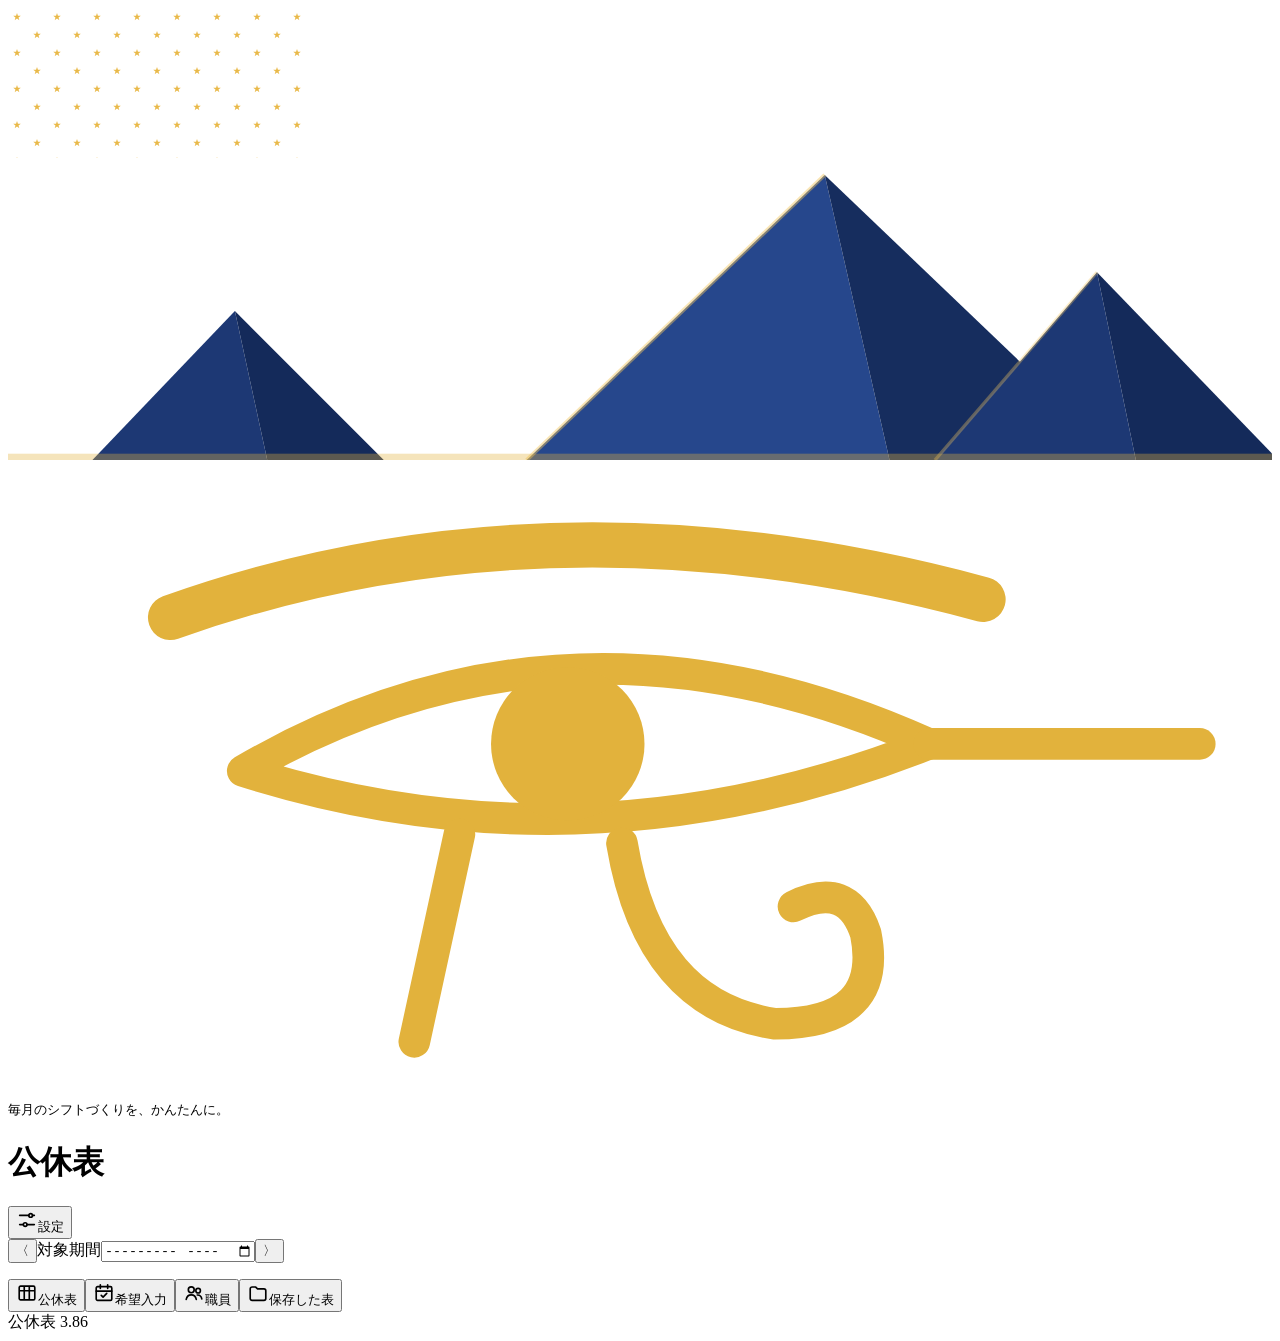
==== public/index.html @ 04ece7a7 "3.86 残業の表現と連休確認の順序を整え記号ルール説明を撤去" ====
<!doctype html>
<html lang="ja"><head><meta charset="utf-8"><meta name="viewport" content="width=device-width,initial-scale=1,viewport-fit=cover"><meta name="theme-color" content="#0f1d3d"><meta name="description" content="希望休と勤務条件を守って作る、見やすい公休表。"><title>公休表</title><link rel="preconnect" href="https://fonts.googleapis.com"><link rel="preconnect" href="https://fonts.gstatic.com" crossorigin><link rel="stylesheet" href="https://fonts.googleapis.com/css2?family=Zen+Antique&amp;family=Zen+Kaku+Gothic+New:wght@400;500;700&amp;display=swap"><link rel="stylesheet" href="/mobile.css?v=99"><script src="/overtime-preference.js?v=99" defer></script><script src="/consecutive-rest.js?v=99" defer></script><script src="/overtime-cycles.js?v=99" defer></script><script src="/auto-holiday-policy.js?v=99" defer></script><script src="/roster-storage.js?v=99" defer></script><script src="/creation-workflow.js?v=99" defer></script><script src="/auto-creation-workflow.js?v=99" defer></script><script src="/background-job.js?v=99" defer></script><script src="/auto-roster-ui.js?v=99" defer></script><script src="/mobile.js?v=99" defer></script></head>
<body><header class="top">
<svg class="eg-sky" aria-hidden="true" focusable="false"><defs><pattern id="eg-stars" width="40" height="36" patternUnits="userSpaceOnUse"><polygon fill="#e9b949" points="0,-4 0.94,-1.3 3.8,-1.24 1.52,0.5 2.35,3.24 0,1.6 -2.35,3.24 -1.52,0.5 -3.8,-1.24 -0.94,-1.3" transform="translate(9 9)"/><polygon fill="#e9b949" points="0,-4 0.94,-1.3 3.8,-1.24 1.52,0.5 2.35,3.24 0,1.6 -2.35,3.24 -1.52,0.5 -3.8,-1.24 -0.94,-1.3" transform="translate(29 27)"/></pattern></defs><rect width="100%" height="100%" fill="url(#eg-stars)"/></svg>
<span class="eg-moon" aria-hidden="true"></span>
<svg class="eg-pyramids" viewBox="0 0 390 92" aria-hidden="true" focusable="false"><polygon points="70,46 26,92 80,92" fill="#1d3874"/><polygon points="70,46 80,92 116,92" fill="#142a5a"/><polygon points="252,4 160,92 272,92" fill="#26478c"/><polygon points="252,4 272,92 344,92" fill="#162d5e"/><line x1="252" y1="4" x2="160" y2="92" stroke="rgba(242,197,92,0.45)" stroke-width="1.2"/><polygon points="336,34 286,92 348,92" fill="#1d3874"/><polygon points="336,34 348,92 392,92" fill="#142a5a"/><line x1="336" y1="34" x2="286" y2="92" stroke="rgba(242,197,92,0.35)" stroke-width="1"/><rect x="0" y="90" width="390" height="2" fill="rgba(226,178,60,0.35)"/></svg>
<div class="eg-title"><svg class="eg-eye" viewBox="0 0 140 70" aria-hidden="true" focusable="false" fill="none" stroke="#e2b23c" stroke-linecap="round" stroke-linejoin="round"><path d="M18 17 Q60 2 108 15" stroke-width="5"/><path d="M26 34 Q62 13 102 31 Q64 46 26 34 Z" stroke-width="3.5"/><circle cx="62" cy="31" r="8.5" fill="#e2b23c" stroke="none"/><path d="M102 31 L132 31" stroke-width="3.5"/><path d="M50 41 L45 64" stroke-width="3.5"/><path d="M68 42 Q71 60 85 62 Q97 62 95 52 Q93 46 87 49" stroke-width="3.5"/></svg><small>毎月のシフトづくりを、かんたんに。</small><h1>公休表</h1></div>
<button id="settings" class="plain" aria-label="設定"><svg viewBox="0 0 24 24" width="22" height="22" fill="none" stroke="currentColor" stroke-width="1.8" stroke-linecap="round" aria-hidden="true" focusable="false"><path d="M4 7h10M18 7h2M4 17h4M12 17h8"/><circle cx="16" cy="7" r="2"/><circle cx="10" cy="17" r="2"/></svg><span class="eg-settings-label">設定</span></button>
<div class="period"><button id="previous" aria-label="前の期間">〈</button><label><span>対象期間</span><input type="month" id="month" aria-label="対象の開始月"></label><button id="next" aria-label="次の期間">〉</button></div><p id="period-label" class="period-label"></p>
<div class="eg-nemes" aria-hidden="true"></div>
</header>
<main id="main"><div id="notice" role="status" aria-live="polite" hidden></div>
<section id="view" aria-live="polite"></section></main>
<div id="toast" role="status" aria-live="polite" hidden></div><nav class="bottom" aria-label="画面の切り替え"><button data-tab="schedule" aria-current="page"><span aria-hidden="true"><svg viewBox="0 0 24 24" width="22" height="22" fill="none" stroke="currentColor" stroke-width="1.8" focusable="false"><rect x="3.5" y="4.5" width="17" height="15" rx="1.5"/><path d="M3.5 9.5h17M9 4.5v15M14.5 4.5v15"/></svg></span>公休表</button><button data-tab="requests"><span aria-hidden="true"><svg viewBox="0 0 24 24" width="22" height="22" fill="none" stroke="currentColor" stroke-width="1.8" stroke-linecap="round" stroke-linejoin="round" focusable="false"><rect x="3.5" y="5" width="17" height="15" rx="1.5"/><path d="M3.5 10h17M8 3v4M16 3v4M9 14.5l2 2 4-4"/></svg></span>希望入力</button><button data-tab="staff"><span aria-hidden="true"><svg viewBox="0 0 24 24" width="22" height="22" fill="none" stroke="currentColor" stroke-width="1.8" stroke-linecap="round" focusable="false"><circle cx="9" cy="8.5" r="3.2"/><path d="M3.5 19c.6-3.2 2.8-5 5.5-5s4.9 1.8 5.5 5"/><circle cx="16.5" cy="9.5" r="2.5"/><path d="M15.5 14.2c2.4-.2 4.4 1.3 5 4.3"/></svg></span>職員</button><button data-tab="saved"><span aria-hidden="true"><svg viewBox="0 0 24 24" width="22" height="22" fill="none" stroke="currentColor" stroke-width="1.8" stroke-linejoin="round" focusable="false"><path d="M3.5 7.5a2 2 0 0 1 2-2h4l2 2h7a2 2 0 0 1 2 2v8.5a2 2 0 0 1-2 2h-13a2 2 0 0 1-2-2z"/></svg></span>保存した表</button></nav>
<dialog id="dialog"><div id="dialog-body"></div></dialog><input type="file" id="import" accept=".json" hidden>
<footer>公休表 3.86</footer></body></html>
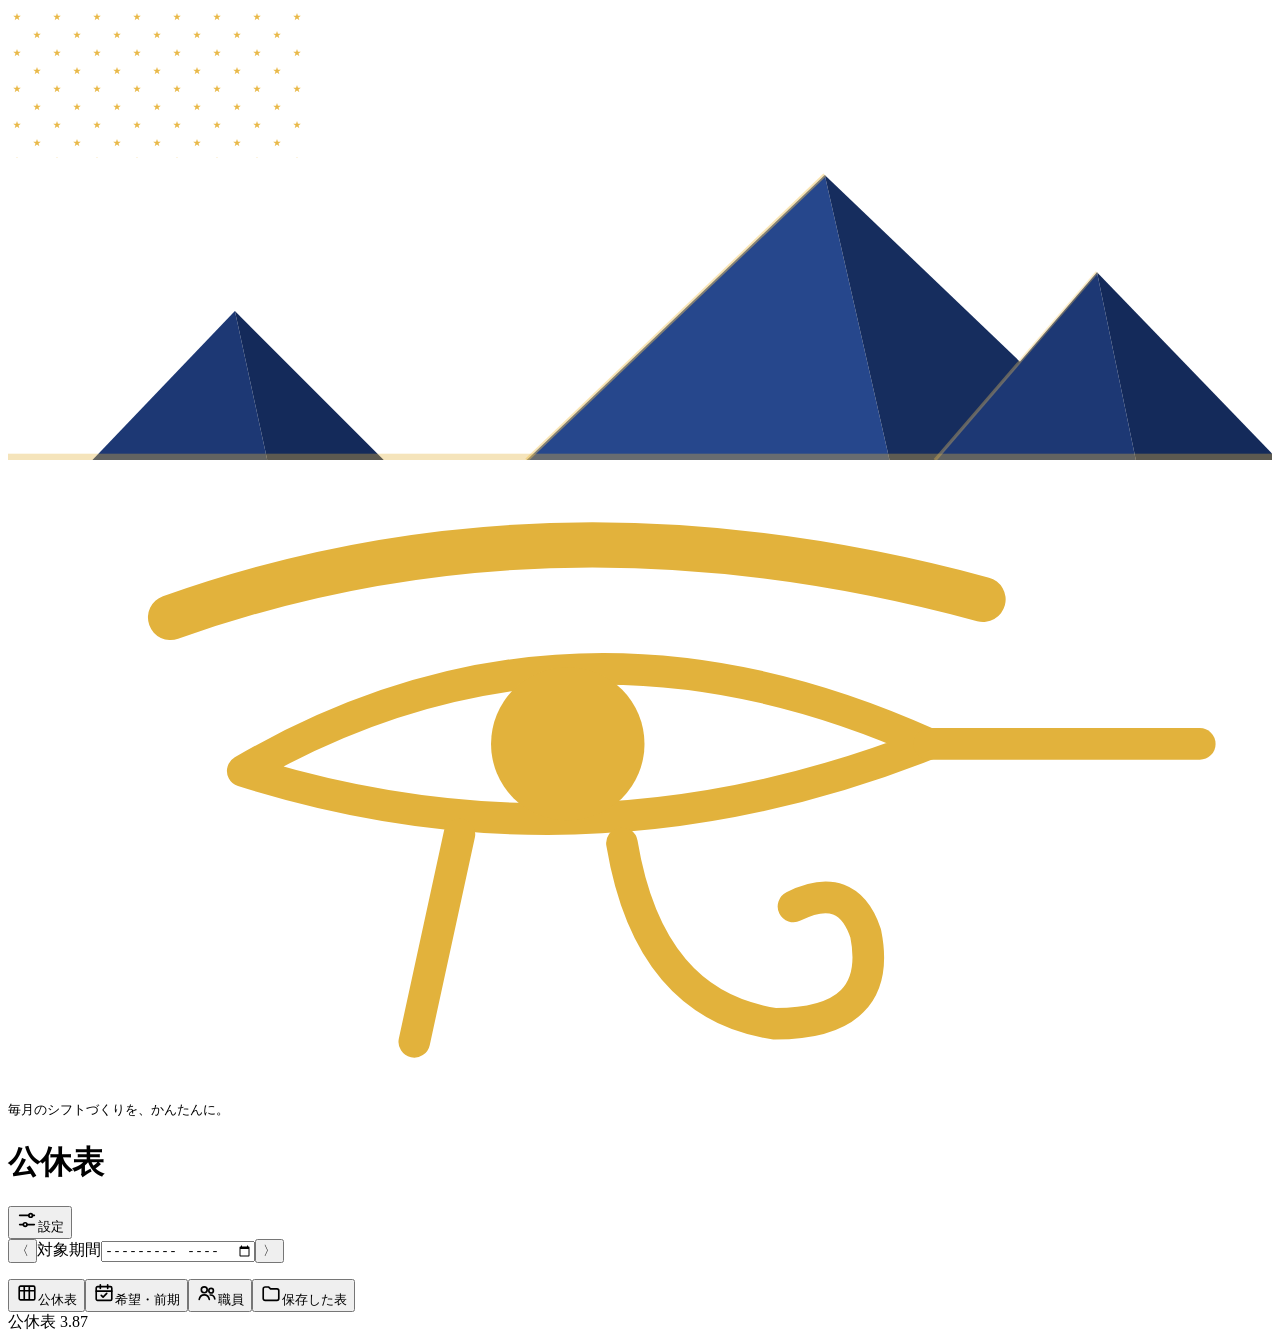
==== commit ecf3782e: "3.87 希望と前期入力を職員ごとの一行一覧へ統合" ====
--- a/public/index.html
+++ b/public/index.html
@@ -1,5 +1,5 @@
 <!doctype html>
-<html lang="ja"><head><meta charset="utf-8"><meta name="viewport" content="width=device-width,initial-scale=1,viewport-fit=cover"><meta name="theme-color" content="#0f1d3d"><meta name="description" content="希望休と勤務条件を守って作る、見やすい公休表。"><title>公休表</title><link rel="preconnect" href="https://fonts.googleapis.com"><link rel="preconnect" href="https://fonts.gstatic.com" crossorigin><link rel="stylesheet" href="https://fonts.googleapis.com/css2?family=Zen+Antique&amp;family=Zen+Kaku+Gothic+New:wght@400;500;700&amp;display=swap"><link rel="stylesheet" href="/mobile.css?v=99"><script src="/overtime-preference.js?v=99" defer></script><script src="/consecutive-rest.js?v=99" defer></script><script src="/overtime-cycles.js?v=99" defer></script><script src="/auto-holiday-policy.js?v=99" defer></script><script src="/roster-storage.js?v=99" defer></script><script src="/creation-workflow.js?v=99" defer></script><script src="/auto-creation-workflow.js?v=99" defer></script><script src="/background-job.js?v=99" defer></script><script src="/auto-roster-ui.js?v=99" defer></script><script src="/mobile.js?v=99" defer></script></head>
+<html lang="ja"><head><meta charset="utf-8"><meta name="viewport" content="width=device-width,initial-scale=1,viewport-fit=cover"><meta name="theme-color" content="#0f1d3d"><meta name="description" content="希望休と勤務条件を守って作る、見やすい公休表。"><title>公休表</title><link rel="preconnect" href="https://fonts.googleapis.com"><link rel="preconnect" href="https://fonts.gstatic.com" crossorigin><link rel="stylesheet" href="https://fonts.googleapis.com/css2?family=Zen+Antique&amp;family=Zen+Kaku+Gothic+New:wght@400;500;700&amp;display=swap"><link rel="stylesheet" href="/mobile.css?v=100"><script src="/overtime-preference.js?v=100" defer></script><script src="/consecutive-rest.js?v=100" defer></script><script src="/overtime-cycles.js?v=100" defer></script><script src="/auto-holiday-policy.js?v=100" defer></script><script src="/roster-storage.js?v=100" defer></script><script src="/creation-workflow.js?v=100" defer></script><script src="/auto-creation-workflow.js?v=100" defer></script><script src="/background-job.js?v=100" defer></script><script src="/auto-roster-ui.js?v=100" defer></script><script src="/mobile.js?v=100" defer></script></head>
 <body><header class="top">
 <svg class="eg-sky" aria-hidden="true" focusable="false"><defs><pattern id="eg-stars" width="40" height="36" patternUnits="userSpaceOnUse"><polygon fill="#e9b949" points="0,-4 0.94,-1.3 3.8,-1.24 1.52,0.5 2.35,3.24 0,1.6 -2.35,3.24 -1.52,0.5 -3.8,-1.24 -0.94,-1.3" transform="translate(9 9)"/><polygon fill="#e9b949" points="0,-4 0.94,-1.3 3.8,-1.24 1.52,0.5 2.35,3.24 0,1.6 -2.35,3.24 -1.52,0.5 -3.8,-1.24 -0.94,-1.3" transform="translate(29 27)"/></pattern></defs><rect width="100%" height="100%" fill="url(#eg-stars)"/></svg>
 <span class="eg-moon" aria-hidden="true"></span>
@@ -11,6 +11,6 @@
 </header>
 <main id="main"><div id="notice" role="status" aria-live="polite" hidden></div>
 <section id="view" aria-live="polite"></section></main>
-<div id="toast" role="status" aria-live="polite" hidden></div><nav class="bottom" aria-label="画面の切り替え"><button data-tab="schedule" aria-current="page"><span aria-hidden="true"><svg viewBox="0 0 24 24" width="22" height="22" fill="none" stroke="currentColor" stroke-width="1.8" focusable="false"><rect x="3.5" y="4.5" width="17" height="15" rx="1.5"/><path d="M3.5 9.5h17M9 4.5v15M14.5 4.5v15"/></svg></span>公休表</button><button data-tab="requests"><span aria-hidden="true"><svg viewBox="0 0 24 24" width="22" height="22" fill="none" stroke="currentColor" stroke-width="1.8" stroke-linecap="round" stroke-linejoin="round" focusable="false"><rect x="3.5" y="5" width="17" height="15" rx="1.5"/><path d="M3.5 10h17M8 3v4M16 3v4M9 14.5l2 2 4-4"/></svg></span>希望入力</button><button data-tab="staff"><span aria-hidden="true"><svg viewBox="0 0 24 24" width="22" height="22" fill="none" stroke="currentColor" stroke-width="1.8" stroke-linecap="round" focusable="false"><circle cx="9" cy="8.5" r="3.2"/><path d="M3.5 19c.6-3.2 2.8-5 5.5-5s4.9 1.8 5.5 5"/><circle cx="16.5" cy="9.5" r="2.5"/><path d="M15.5 14.2c2.4-.2 4.4 1.3 5 4.3"/></svg></span>職員</button><button data-tab="saved"><span aria-hidden="true"><svg viewBox="0 0 24 24" width="22" height="22" fill="none" stroke="currentColor" stroke-width="1.8" stroke-linejoin="round" focusable="false"><path d="M3.5 7.5a2 2 0 0 1 2-2h4l2 2h7a2 2 0 0 1 2 2v8.5a2 2 0 0 1-2 2h-13a2 2 0 0 1-2-2z"/></svg></span>保存した表</button></nav>
+<div id="toast" role="status" aria-live="polite" hidden></div><nav class="bottom" aria-label="画面の切り替え"><button data-tab="schedule" aria-current="page"><span aria-hidden="true"><svg viewBox="0 0 24 24" width="22" height="22" fill="none" stroke="currentColor" stroke-width="1.8" focusable="false"><rect x="3.5" y="4.5" width="17" height="15" rx="1.5"/><path d="M3.5 9.5h17M9 4.5v15M14.5 4.5v15"/></svg></span>公休表</button><button data-tab="requests"><span aria-hidden="true"><svg viewBox="0 0 24 24" width="22" height="22" fill="none" stroke="currentColor" stroke-width="1.8" stroke-linecap="round" stroke-linejoin="round" focusable="false"><rect x="3.5" y="5" width="17" height="15" rx="1.5"/><path d="M3.5 10h17M8 3v4M16 3v4M9 14.5l2 2 4-4"/></svg></span>希望・前期</button><button data-tab="staff"><span aria-hidden="true"><svg viewBox="0 0 24 24" width="22" height="22" fill="none" stroke="currentColor" stroke-width="1.8" stroke-linecap="round" focusable="false"><circle cx="9" cy="8.5" r="3.2"/><path d="M3.5 19c.6-3.2 2.8-5 5.5-5s4.9 1.8 5.5 5"/><circle cx="16.5" cy="9.5" r="2.5"/><path d="M15.5 14.2c2.4-.2 4.4 1.3 5 4.3"/></svg></span>職員</button><button data-tab="saved"><span aria-hidden="true"><svg viewBox="0 0 24 24" width="22" height="22" fill="none" stroke="currentColor" stroke-width="1.8" stroke-linejoin="round" focusable="false"><path d="M3.5 7.5a2 2 0 0 1 2-2h4l2 2h7a2 2 0 0 1 2 2v8.5a2 2 0 0 1-2 2h-13a2 2 0 0 1-2-2z"/></svg></span>保存した表</button></nav>
 <dialog id="dialog"><div id="dialog-body"></div></dialog><input type="file" id="import" accept=".json" hidden>
-<footer>公休表 3.86</footer></body></html>
+<footer>公休表 3.87</footer></body></html>
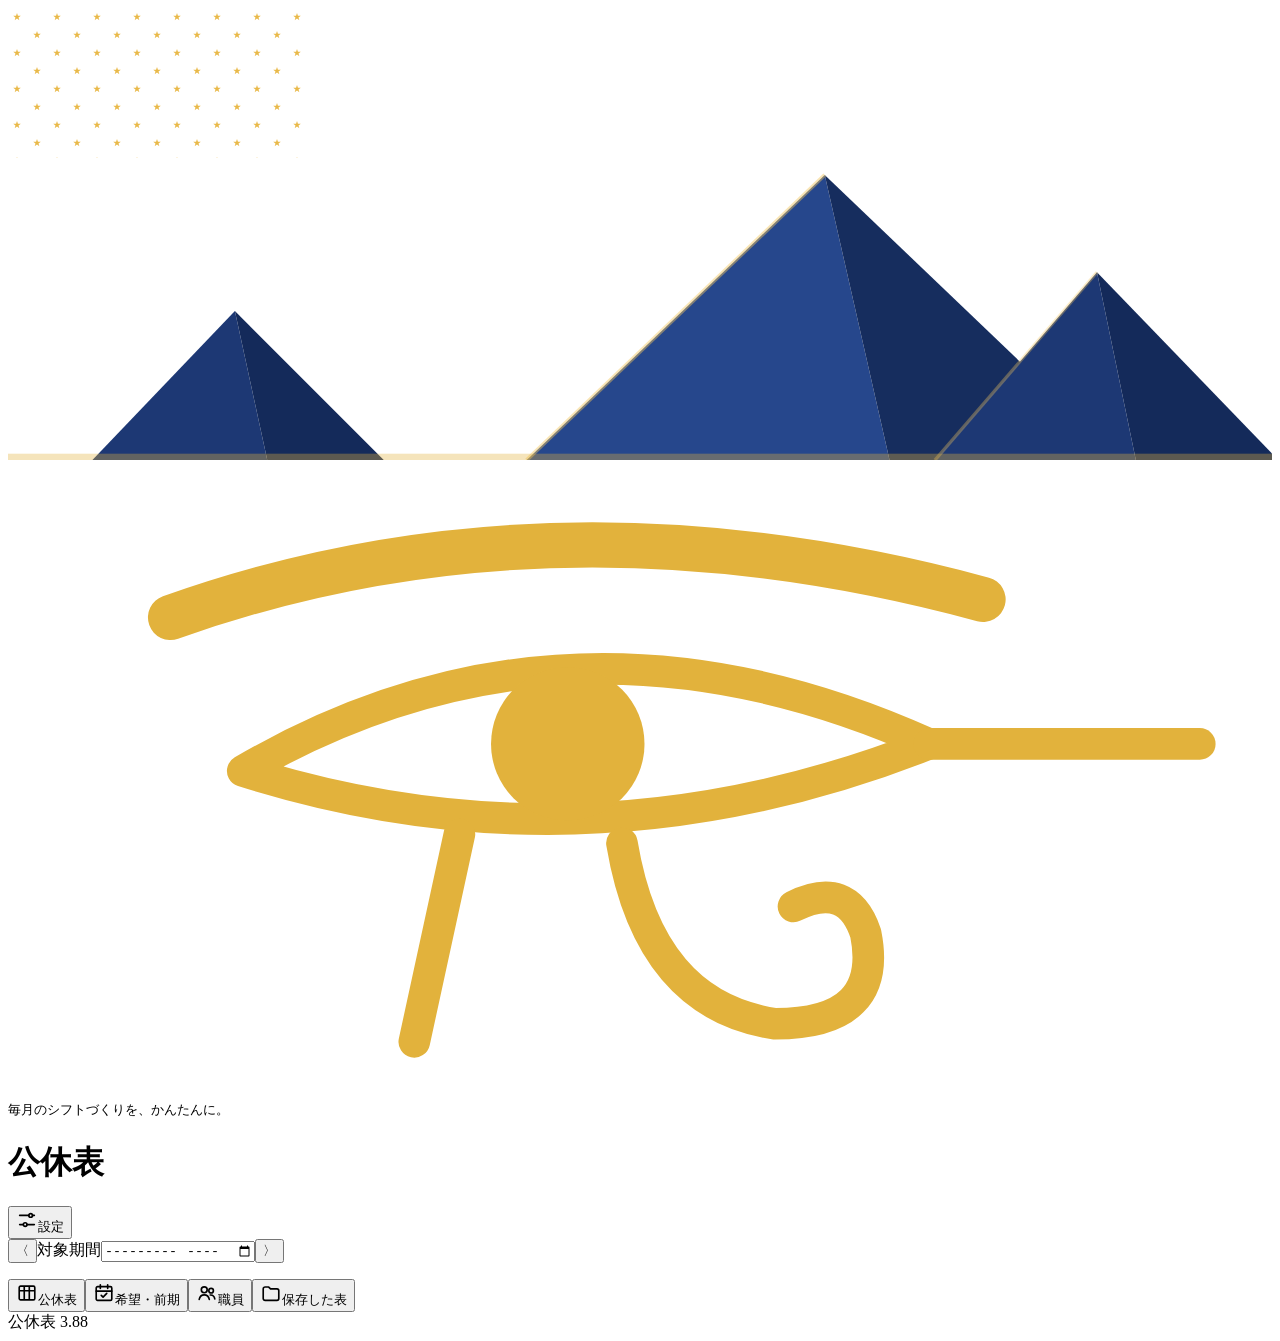
==== commit abe6dfc8: "3.88 入力の入口を整理し横画面ボタンを強調" ====
--- a/public/index.html
+++ b/public/index.html
@@ -1,5 +1,5 @@
 <!doctype html>
-<html lang="ja"><head><meta charset="utf-8"><meta name="viewport" content="width=device-width,initial-scale=1,viewport-fit=cover"><meta name="theme-color" content="#0f1d3d"><meta name="description" content="希望休と勤務条件を守って作る、見やすい公休表。"><title>公休表</title><link rel="preconnect" href="https://fonts.googleapis.com"><link rel="preconnect" href="https://fonts.gstatic.com" crossorigin><link rel="stylesheet" href="https://fonts.googleapis.com/css2?family=Zen+Antique&amp;family=Zen+Kaku+Gothic+New:wght@400;500;700&amp;display=swap"><link rel="stylesheet" href="/mobile.css?v=100"><script src="/overtime-preference.js?v=100" defer></script><script src="/consecutive-rest.js?v=100" defer></script><script src="/overtime-cycles.js?v=100" defer></script><script src="/auto-holiday-policy.js?v=100" defer></script><script src="/roster-storage.js?v=100" defer></script><script src="/creation-workflow.js?v=100" defer></script><script src="/auto-creation-workflow.js?v=100" defer></script><script src="/background-job.js?v=100" defer></script><script src="/auto-roster-ui.js?v=100" defer></script><script src="/mobile.js?v=100" defer></script></head>
+<html lang="ja"><head><meta charset="utf-8"><meta name="viewport" content="width=device-width,initial-scale=1,viewport-fit=cover"><meta name="theme-color" content="#0f1d3d"><meta name="description" content="希望休と勤務条件を守って作る、見やすい公休表。"><title>公休表</title><link rel="preconnect" href="https://fonts.googleapis.com"><link rel="preconnect" href="https://fonts.gstatic.com" crossorigin><link rel="stylesheet" href="https://fonts.googleapis.com/css2?family=Zen+Antique&amp;family=Zen+Kaku+Gothic+New:wght@400;500;700&amp;display=swap"><link rel="stylesheet" href="/mobile.css?v=101"><script src="/overtime-preference.js?v=101" defer></script><script src="/consecutive-rest.js?v=101" defer></script><script src="/overtime-cycles.js?v=101" defer></script><script src="/auto-holiday-policy.js?v=101" defer></script><script src="/roster-storage.js?v=101" defer></script><script src="/creation-workflow.js?v=101" defer></script><script src="/auto-creation-workflow.js?v=101" defer></script><script src="/background-job.js?v=101" defer></script><script src="/auto-roster-ui.js?v=101" defer></script><script src="/mobile.js?v=101" defer></script></head>
 <body><header class="top">
 <svg class="eg-sky" aria-hidden="true" focusable="false"><defs><pattern id="eg-stars" width="40" height="36" patternUnits="userSpaceOnUse"><polygon fill="#e9b949" points="0,-4 0.94,-1.3 3.8,-1.24 1.52,0.5 2.35,3.24 0,1.6 -2.35,3.24 -1.52,0.5 -3.8,-1.24 -0.94,-1.3" transform="translate(9 9)"/><polygon fill="#e9b949" points="0,-4 0.94,-1.3 3.8,-1.24 1.52,0.5 2.35,3.24 0,1.6 -2.35,3.24 -1.52,0.5 -3.8,-1.24 -0.94,-1.3" transform="translate(29 27)"/></pattern></defs><rect width="100%" height="100%" fill="url(#eg-stars)"/></svg>
 <span class="eg-moon" aria-hidden="true"></span>
@@ -13,4 +13,4 @@
 <section id="view" aria-live="polite"></section></main>
 <div id="toast" role="status" aria-live="polite" hidden></div><nav class="bottom" aria-label="画面の切り替え"><button data-tab="schedule" aria-current="page"><span aria-hidden="true"><svg viewBox="0 0 24 24" width="22" height="22" fill="none" stroke="currentColor" stroke-width="1.8" focusable="false"><rect x="3.5" y="4.5" width="17" height="15" rx="1.5"/><path d="M3.5 9.5h17M9 4.5v15M14.5 4.5v15"/></svg></span>公休表</button><button data-tab="requests"><span aria-hidden="true"><svg viewBox="0 0 24 24" width="22" height="22" fill="none" stroke="currentColor" stroke-width="1.8" stroke-linecap="round" stroke-linejoin="round" focusable="false"><rect x="3.5" y="5" width="17" height="15" rx="1.5"/><path d="M3.5 10h17M8 3v4M16 3v4M9 14.5l2 2 4-4"/></svg></span>希望・前期</button><button data-tab="staff"><span aria-hidden="true"><svg viewBox="0 0 24 24" width="22" height="22" fill="none" stroke="currentColor" stroke-width="1.8" stroke-linecap="round" focusable="false"><circle cx="9" cy="8.5" r="3.2"/><path d="M3.5 19c.6-3.2 2.8-5 5.5-5s4.9 1.8 5.5 5"/><circle cx="16.5" cy="9.5" r="2.5"/><path d="M15.5 14.2c2.4-.2 4.4 1.3 5 4.3"/></svg></span>職員</button><button data-tab="saved"><span aria-hidden="true"><svg viewBox="0 0 24 24" width="22" height="22" fill="none" stroke="currentColor" stroke-width="1.8" stroke-linejoin="round" focusable="false"><path d="M3.5 7.5a2 2 0 0 1 2-2h4l2 2h7a2 2 0 0 1 2 2v8.5a2 2 0 0 1-2 2h-13a2 2 0 0 1-2-2z"/></svg></span>保存した表</button></nav>
 <dialog id="dialog"><div id="dialog-body"></div></dialog><input type="file" id="import" accept=".json" hidden>
-<footer>公休表 3.87</footer></body></html>
+<footer>公休表 3.88</footer></body></html>
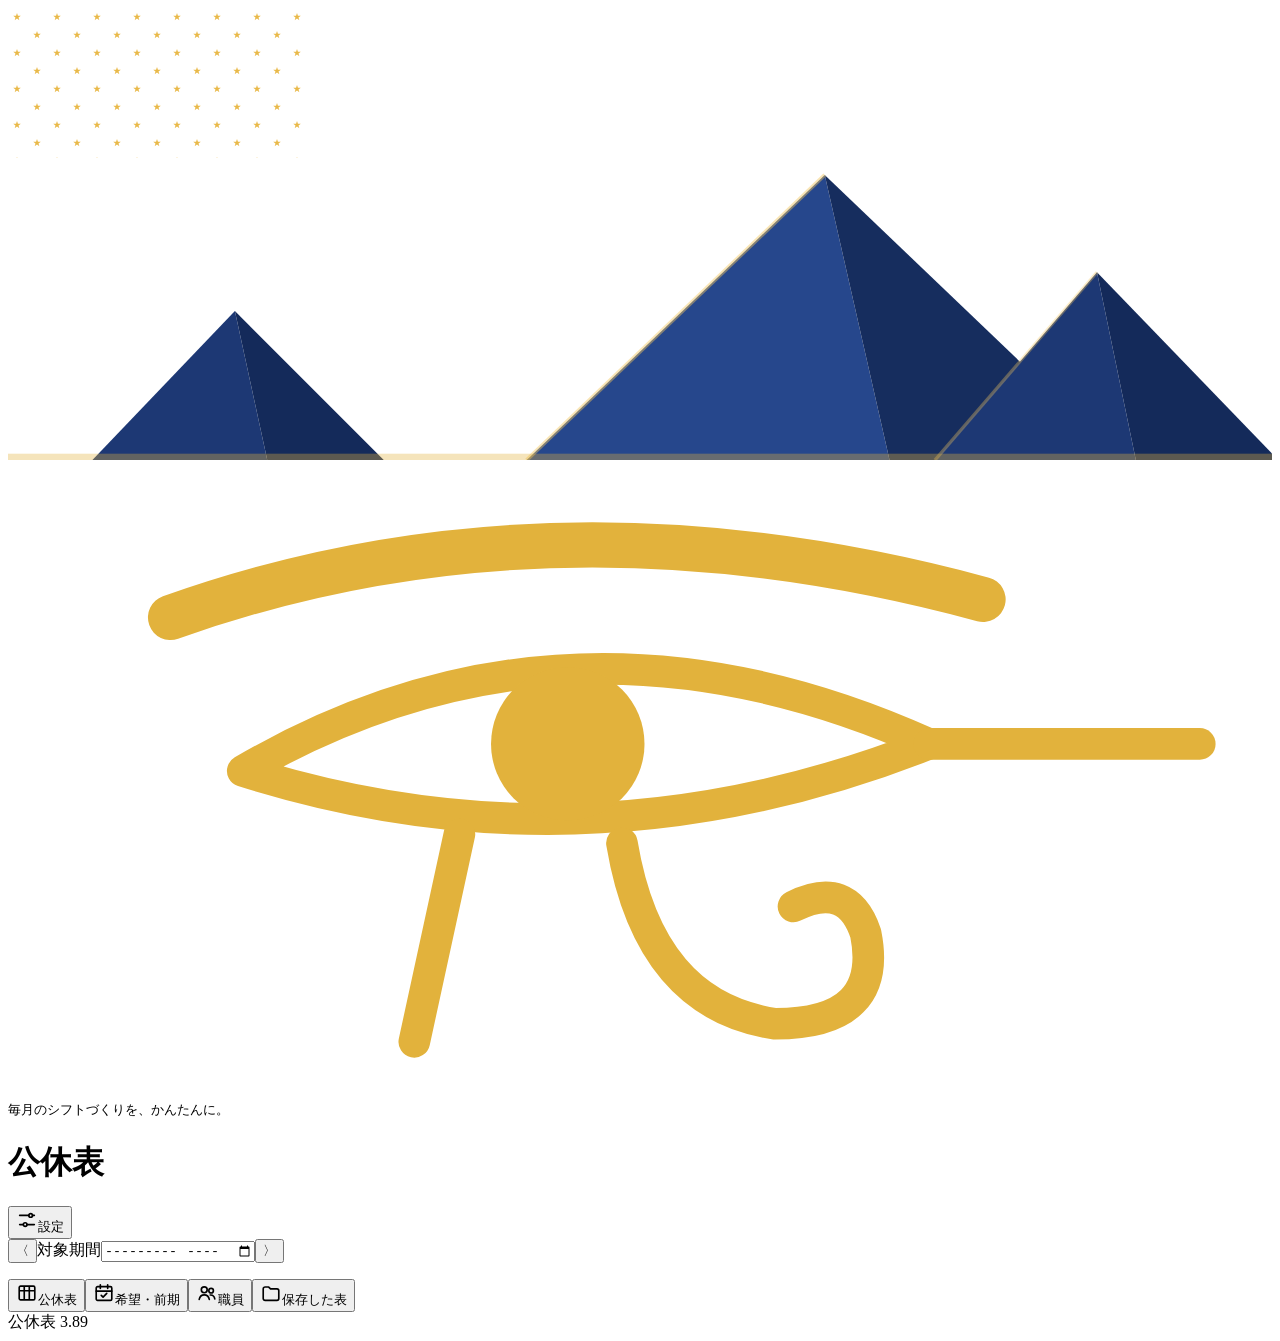
==== commit cb1d7a44: "3.89 必要人数の説明を整理し希望と前期の入力間隔を拡張" ====
--- a/public/index.html
+++ b/public/index.html
@@ -1,5 +1,5 @@
 <!doctype html>
-<html lang="ja"><head><meta charset="utf-8"><meta name="viewport" content="width=device-width,initial-scale=1,viewport-fit=cover"><meta name="theme-color" content="#0f1d3d"><meta name="description" content="希望休と勤務条件を守って作る、見やすい公休表。"><title>公休表</title><link rel="preconnect" href="https://fonts.googleapis.com"><link rel="preconnect" href="https://fonts.gstatic.com" crossorigin><link rel="stylesheet" href="https://fonts.googleapis.com/css2?family=Zen+Antique&amp;family=Zen+Kaku+Gothic+New:wght@400;500;700&amp;display=swap"><link rel="stylesheet" href="/mobile.css?v=101"><script src="/overtime-preference.js?v=101" defer></script><script src="/consecutive-rest.js?v=101" defer></script><script src="/overtime-cycles.js?v=101" defer></script><script src="/auto-holiday-policy.js?v=101" defer></script><script src="/roster-storage.js?v=101" defer></script><script src="/creation-workflow.js?v=101" defer></script><script src="/auto-creation-workflow.js?v=101" defer></script><script src="/background-job.js?v=101" defer></script><script src="/auto-roster-ui.js?v=101" defer></script><script src="/mobile.js?v=101" defer></script></head>
+<html lang="ja"><head><meta charset="utf-8"><meta name="viewport" content="width=device-width,initial-scale=1,viewport-fit=cover"><meta name="theme-color" content="#0f1d3d"><meta name="description" content="希望休と勤務条件を守って作る、見やすい公休表。"><title>公休表</title><link rel="preconnect" href="https://fonts.googleapis.com"><link rel="preconnect" href="https://fonts.gstatic.com" crossorigin><link rel="stylesheet" href="https://fonts.googleapis.com/css2?family=Zen+Antique&amp;family=Zen+Kaku+Gothic+New:wght@400;500;700&amp;display=swap"><link rel="stylesheet" href="/mobile.css?v=102"><script src="/overtime-preference.js?v=102" defer></script><script src="/consecutive-rest.js?v=102" defer></script><script src="/overtime-cycles.js?v=102" defer></script><script src="/auto-holiday-policy.js?v=102" defer></script><script src="/roster-storage.js?v=102" defer></script><script src="/creation-workflow.js?v=102" defer></script><script src="/auto-creation-workflow.js?v=102" defer></script><script src="/background-job.js?v=102" defer></script><script src="/auto-roster-ui.js?v=102" defer></script><script src="/mobile.js?v=102" defer></script></head>
 <body><header class="top">
 <svg class="eg-sky" aria-hidden="true" focusable="false"><defs><pattern id="eg-stars" width="40" height="36" patternUnits="userSpaceOnUse"><polygon fill="#e9b949" points="0,-4 0.94,-1.3 3.8,-1.24 1.52,0.5 2.35,3.24 0,1.6 -2.35,3.24 -1.52,0.5 -3.8,-1.24 -0.94,-1.3" transform="translate(9 9)"/><polygon fill="#e9b949" points="0,-4 0.94,-1.3 3.8,-1.24 1.52,0.5 2.35,3.24 0,1.6 -2.35,3.24 -1.52,0.5 -3.8,-1.24 -0.94,-1.3" transform="translate(29 27)"/></pattern></defs><rect width="100%" height="100%" fill="url(#eg-stars)"/></svg>
 <span class="eg-moon" aria-hidden="true"></span>
@@ -13,4 +13,4 @@
 <section id="view" aria-live="polite"></section></main>
 <div id="toast" role="status" aria-live="polite" hidden></div><nav class="bottom" aria-label="画面の切り替え"><button data-tab="schedule" aria-current="page"><span aria-hidden="true"><svg viewBox="0 0 24 24" width="22" height="22" fill="none" stroke="currentColor" stroke-width="1.8" focusable="false"><rect x="3.5" y="4.5" width="17" height="15" rx="1.5"/><path d="M3.5 9.5h17M9 4.5v15M14.5 4.5v15"/></svg></span>公休表</button><button data-tab="requests"><span aria-hidden="true"><svg viewBox="0 0 24 24" width="22" height="22" fill="none" stroke="currentColor" stroke-width="1.8" stroke-linecap="round" stroke-linejoin="round" focusable="false"><rect x="3.5" y="5" width="17" height="15" rx="1.5"/><path d="M3.5 10h17M8 3v4M16 3v4M9 14.5l2 2 4-4"/></svg></span>希望・前期</button><button data-tab="staff"><span aria-hidden="true"><svg viewBox="0 0 24 24" width="22" height="22" fill="none" stroke="currentColor" stroke-width="1.8" stroke-linecap="round" focusable="false"><circle cx="9" cy="8.5" r="3.2"/><path d="M3.5 19c.6-3.2 2.8-5 5.5-5s4.9 1.8 5.5 5"/><circle cx="16.5" cy="9.5" r="2.5"/><path d="M15.5 14.2c2.4-.2 4.4 1.3 5 4.3"/></svg></span>職員</button><button data-tab="saved"><span aria-hidden="true"><svg viewBox="0 0 24 24" width="22" height="22" fill="none" stroke="currentColor" stroke-width="1.8" stroke-linejoin="round" focusable="false"><path d="M3.5 7.5a2 2 0 0 1 2-2h4l2 2h7a2 2 0 0 1 2 2v8.5a2 2 0 0 1-2 2h-13a2 2 0 0 1-2-2z"/></svg></span>保存した表</button></nav>
 <dialog id="dialog"><div id="dialog-body"></div></dialog><input type="file" id="import" accept=".json" hidden>
-<footer>公休表 3.88</footer></body></html>
+<footer>公休表 3.89</footer></body></html>
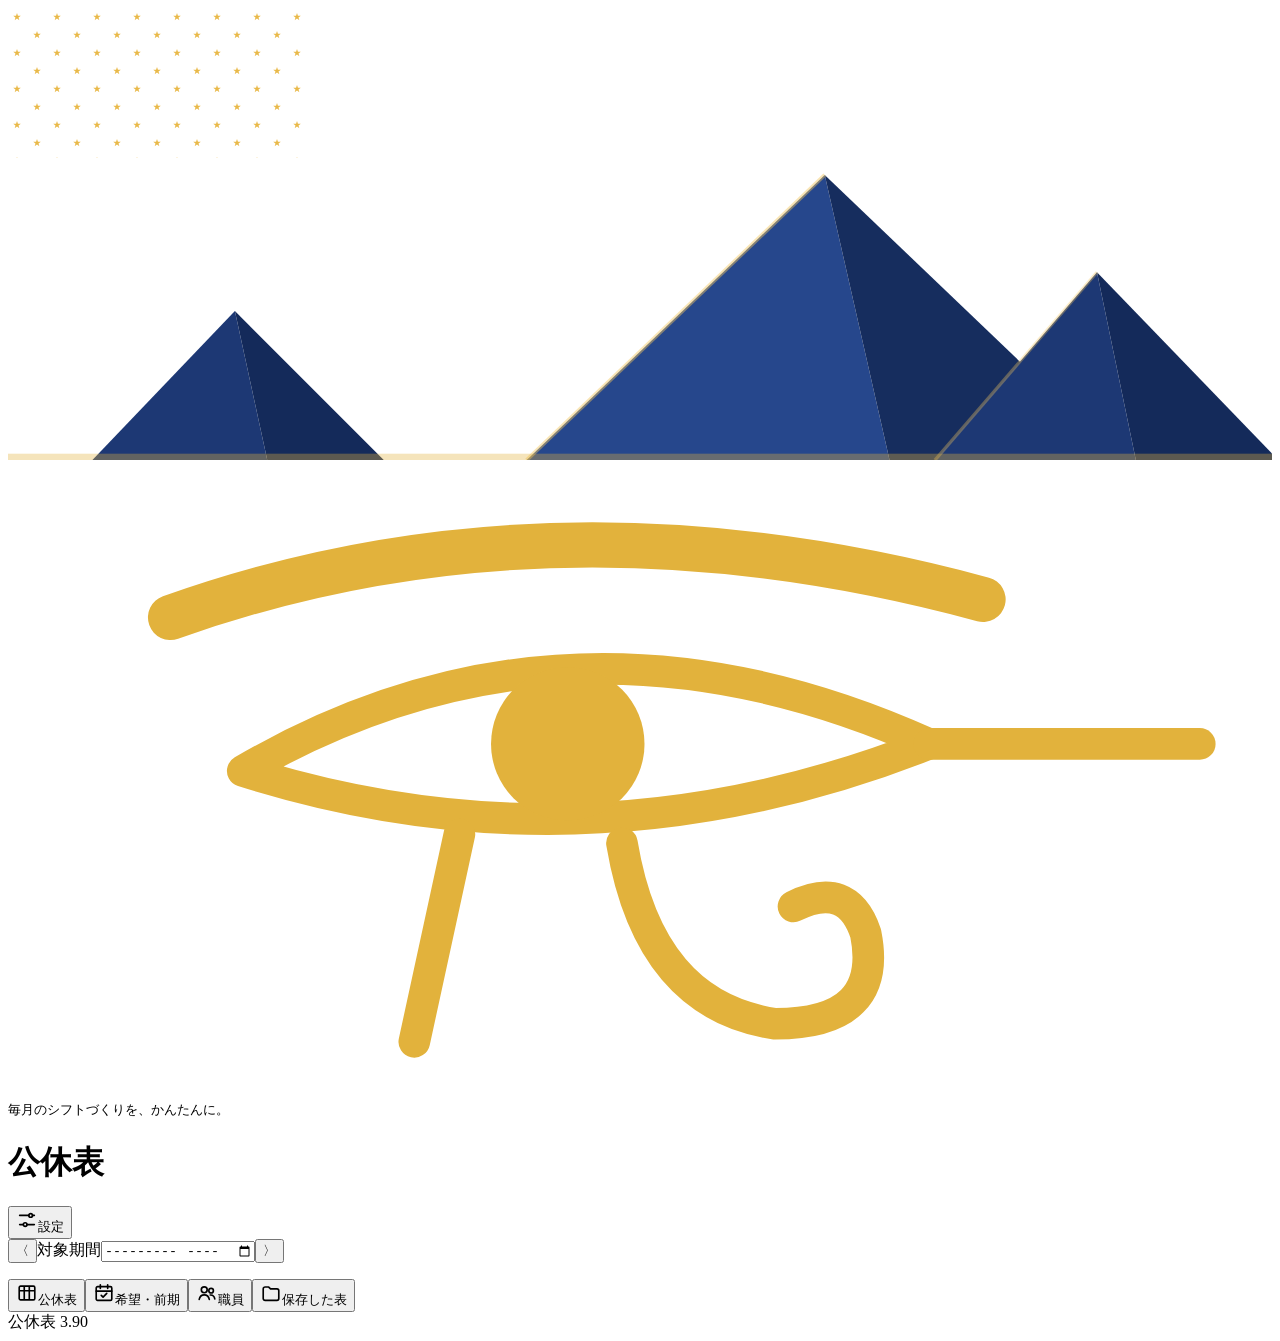
==== commit 0d86359f: "3.90 勤務マークを通常サイズに戻し集計を表の右へ移動" ====
--- a/public/index.html
+++ b/public/index.html
@@ -1,5 +1,5 @@
 <!doctype html>
-<html lang="ja"><head><meta charset="utf-8"><meta name="viewport" content="width=device-width,initial-scale=1,viewport-fit=cover"><meta name="theme-color" content="#0f1d3d"><meta name="description" content="希望休と勤務条件を守って作る、見やすい公休表。"><title>公休表</title><link rel="preconnect" href="https://fonts.googleapis.com"><link rel="preconnect" href="https://fonts.gstatic.com" crossorigin><link rel="stylesheet" href="https://fonts.googleapis.com/css2?family=Zen+Antique&amp;family=Zen+Kaku+Gothic+New:wght@400;500;700&amp;display=swap"><link rel="stylesheet" href="/mobile.css?v=102"><script src="/overtime-preference.js?v=102" defer></script><script src="/consecutive-rest.js?v=102" defer></script><script src="/overtime-cycles.js?v=102" defer></script><script src="/auto-holiday-policy.js?v=102" defer></script><script src="/roster-storage.js?v=102" defer></script><script src="/creation-workflow.js?v=102" defer></script><script src="/auto-creation-workflow.js?v=102" defer></script><script src="/background-job.js?v=102" defer></script><script src="/auto-roster-ui.js?v=102" defer></script><script src="/mobile.js?v=102" defer></script></head>
+<html lang="ja"><head><meta charset="utf-8"><meta name="viewport" content="width=device-width,initial-scale=1,viewport-fit=cover"><meta name="theme-color" content="#0f1d3d"><meta name="description" content="希望休と勤務条件を守って作る、見やすい公休表。"><title>公休表</title><link rel="preconnect" href="https://fonts.googleapis.com"><link rel="preconnect" href="https://fonts.gstatic.com" crossorigin><link rel="stylesheet" href="https://fonts.googleapis.com/css2?family=Zen+Antique&amp;family=Zen+Kaku+Gothic+New:wght@400;500;700&amp;display=swap"><link rel="stylesheet" href="/mobile.css?v=103"><script src="/overtime-preference.js?v=103" defer></script><script src="/consecutive-rest.js?v=103" defer></script><script src="/overtime-cycles.js?v=103" defer></script><script src="/auto-holiday-policy.js?v=103" defer></script><script src="/roster-storage.js?v=103" defer></script><script src="/creation-workflow.js?v=103" defer></script><script src="/auto-creation-workflow.js?v=103" defer></script><script src="/background-job.js?v=103" defer></script><script src="/auto-roster-ui.js?v=103" defer></script><script src="/mobile.js?v=103" defer></script></head>
 <body><header class="top">
 <svg class="eg-sky" aria-hidden="true" focusable="false"><defs><pattern id="eg-stars" width="40" height="36" patternUnits="userSpaceOnUse"><polygon fill="#e9b949" points="0,-4 0.94,-1.3 3.8,-1.24 1.52,0.5 2.35,3.24 0,1.6 -2.35,3.24 -1.52,0.5 -3.8,-1.24 -0.94,-1.3" transform="translate(9 9)"/><polygon fill="#e9b949" points="0,-4 0.94,-1.3 3.8,-1.24 1.52,0.5 2.35,3.24 0,1.6 -2.35,3.24 -1.52,0.5 -3.8,-1.24 -0.94,-1.3" transform="translate(29 27)"/></pattern></defs><rect width="100%" height="100%" fill="url(#eg-stars)"/></svg>
 <span class="eg-moon" aria-hidden="true"></span>
@@ -13,4 +13,4 @@
 <section id="view" aria-live="polite"></section></main>
 <div id="toast" role="status" aria-live="polite" hidden></div><nav class="bottom" aria-label="画面の切り替え"><button data-tab="schedule" aria-current="page"><span aria-hidden="true"><svg viewBox="0 0 24 24" width="22" height="22" fill="none" stroke="currentColor" stroke-width="1.8" focusable="false"><rect x="3.5" y="4.5" width="17" height="15" rx="1.5"/><path d="M3.5 9.5h17M9 4.5v15M14.5 4.5v15"/></svg></span>公休表</button><button data-tab="requests"><span aria-hidden="true"><svg viewBox="0 0 24 24" width="22" height="22" fill="none" stroke="currentColor" stroke-width="1.8" stroke-linecap="round" stroke-linejoin="round" focusable="false"><rect x="3.5" y="5" width="17" height="15" rx="1.5"/><path d="M3.5 10h17M8 3v4M16 3v4M9 14.5l2 2 4-4"/></svg></span>希望・前期</button><button data-tab="staff"><span aria-hidden="true"><svg viewBox="0 0 24 24" width="22" height="22" fill="none" stroke="currentColor" stroke-width="1.8" stroke-linecap="round" focusable="false"><circle cx="9" cy="8.5" r="3.2"/><path d="M3.5 19c.6-3.2 2.8-5 5.5-5s4.9 1.8 5.5 5"/><circle cx="16.5" cy="9.5" r="2.5"/><path d="M15.5 14.2c2.4-.2 4.4 1.3 5 4.3"/></svg></span>職員</button><button data-tab="saved"><span aria-hidden="true"><svg viewBox="0 0 24 24" width="22" height="22" fill="none" stroke="currentColor" stroke-width="1.8" stroke-linejoin="round" focusable="false"><path d="M3.5 7.5a2 2 0 0 1 2-2h4l2 2h7a2 2 0 0 1 2 2v8.5a2 2 0 0 1-2 2h-13a2 2 0 0 1-2-2z"/></svg></span>保存した表</button></nav>
 <dialog id="dialog"><div id="dialog-body"></div></dialog><input type="file" id="import" accept=".json" hidden>
-<footer>公休表 3.89</footer></body></html>
+<footer>公休表 3.90</footer></body></html>
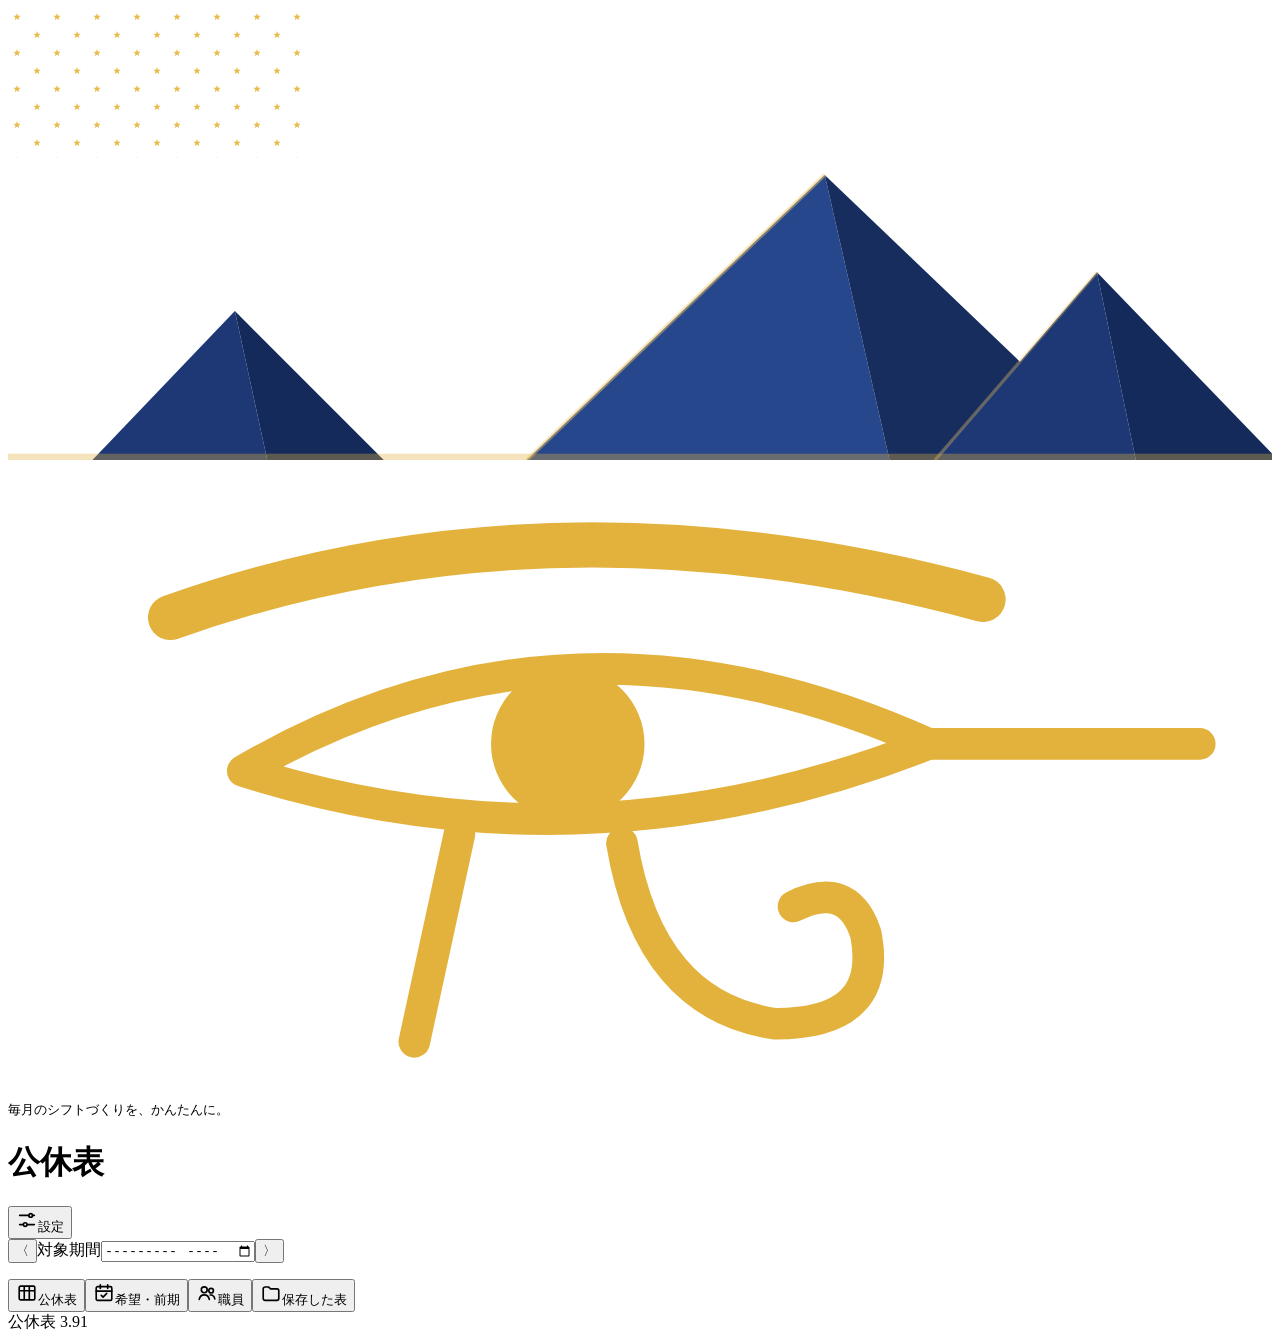
==== commit e81b99ec: "3.91 例外を減らす改善の起点とバックグラウンドの候補比較を修正" ====
--- a/public/index.html
+++ b/public/index.html
@@ -1,5 +1,5 @@
 <!doctype html>
-<html lang="ja"><head><meta charset="utf-8"><meta name="viewport" content="width=device-width,initial-scale=1,viewport-fit=cover"><meta name="theme-color" content="#0f1d3d"><meta name="description" content="希望休と勤務条件を守って作る、見やすい公休表。"><title>公休表</title><link rel="preconnect" href="https://fonts.googleapis.com"><link rel="preconnect" href="https://fonts.gstatic.com" crossorigin><link rel="stylesheet" href="https://fonts.googleapis.com/css2?family=Zen+Antique&amp;family=Zen+Kaku+Gothic+New:wght@400;500;700&amp;display=swap"><link rel="stylesheet" href="/mobile.css?v=103"><script src="/overtime-preference.js?v=103" defer></script><script src="/consecutive-rest.js?v=103" defer></script><script src="/overtime-cycles.js?v=103" defer></script><script src="/auto-holiday-policy.js?v=103" defer></script><script src="/roster-storage.js?v=103" defer></script><script src="/creation-workflow.js?v=103" defer></script><script src="/auto-creation-workflow.js?v=103" defer></script><script src="/background-job.js?v=103" defer></script><script src="/auto-roster-ui.js?v=103" defer></script><script src="/mobile.js?v=103" defer></script></head>
+<html lang="ja"><head><meta charset="utf-8"><meta name="viewport" content="width=device-width,initial-scale=1,viewport-fit=cover"><meta name="theme-color" content="#0f1d3d"><meta name="description" content="希望休と勤務条件を守って作る、見やすい公休表。"><title>公休表</title><link rel="preconnect" href="https://fonts.googleapis.com"><link rel="preconnect" href="https://fonts.gstatic.com" crossorigin><link rel="stylesheet" href="https://fonts.googleapis.com/css2?family=Zen+Antique&amp;family=Zen+Kaku+Gothic+New:wght@400;500;700&amp;display=swap"><link rel="stylesheet" href="/mobile.css?v=104"><script src="/overtime-preference.js?v=104" defer></script><script src="/consecutive-rest.js?v=104" defer></script><script src="/overtime-cycles.js?v=104" defer></script><script src="/auto-holiday-policy.js?v=104" defer></script><script src="/roster-storage.js?v=104" defer></script><script src="/creation-workflow.js?v=104" defer></script><script src="/auto-creation-workflow.js?v=104" defer></script><script src="/background-job.js?v=104" defer></script><script src="/auto-roster-ui.js?v=104" defer></script><script src="/mobile.js?v=104" defer></script></head>
 <body><header class="top">
 <svg class="eg-sky" aria-hidden="true" focusable="false"><defs><pattern id="eg-stars" width="40" height="36" patternUnits="userSpaceOnUse"><polygon fill="#e9b949" points="0,-4 0.94,-1.3 3.8,-1.24 1.52,0.5 2.35,3.24 0,1.6 -2.35,3.24 -1.52,0.5 -3.8,-1.24 -0.94,-1.3" transform="translate(9 9)"/><polygon fill="#e9b949" points="0,-4 0.94,-1.3 3.8,-1.24 1.52,0.5 2.35,3.24 0,1.6 -2.35,3.24 -1.52,0.5 -3.8,-1.24 -0.94,-1.3" transform="translate(29 27)"/></pattern></defs><rect width="100%" height="100%" fill="url(#eg-stars)"/></svg>
 <span class="eg-moon" aria-hidden="true"></span>
@@ -13,4 +13,4 @@
 <section id="view" aria-live="polite"></section></main>
 <div id="toast" role="status" aria-live="polite" hidden></div><nav class="bottom" aria-label="画面の切り替え"><button data-tab="schedule" aria-current="page"><span aria-hidden="true"><svg viewBox="0 0 24 24" width="22" height="22" fill="none" stroke="currentColor" stroke-width="1.8" focusable="false"><rect x="3.5" y="4.5" width="17" height="15" rx="1.5"/><path d="M3.5 9.5h17M9 4.5v15M14.5 4.5v15"/></svg></span>公休表</button><button data-tab="requests"><span aria-hidden="true"><svg viewBox="0 0 24 24" width="22" height="22" fill="none" stroke="currentColor" stroke-width="1.8" stroke-linecap="round" stroke-linejoin="round" focusable="false"><rect x="3.5" y="5" width="17" height="15" rx="1.5"/><path d="M3.5 10h17M8 3v4M16 3v4M9 14.5l2 2 4-4"/></svg></span>希望・前期</button><button data-tab="staff"><span aria-hidden="true"><svg viewBox="0 0 24 24" width="22" height="22" fill="none" stroke="currentColor" stroke-width="1.8" stroke-linecap="round" focusable="false"><circle cx="9" cy="8.5" r="3.2"/><path d="M3.5 19c.6-3.2 2.8-5 5.5-5s4.9 1.8 5.5 5"/><circle cx="16.5" cy="9.5" r="2.5"/><path d="M15.5 14.2c2.4-.2 4.4 1.3 5 4.3"/></svg></span>職員</button><button data-tab="saved"><span aria-hidden="true"><svg viewBox="0 0 24 24" width="22" height="22" fill="none" stroke="currentColor" stroke-width="1.8" stroke-linejoin="round" focusable="false"><path d="M3.5 7.5a2 2 0 0 1 2-2h4l2 2h7a2 2 0 0 1 2 2v8.5a2 2 0 0 1-2 2h-13a2 2 0 0 1-2-2z"/></svg></span>保存した表</button></nav>
 <dialog id="dialog"><div id="dialog-body"></div></dialog><input type="file" id="import" accept=".json" hidden>
-<footer>公休表 3.90</footer></body></html>
+<footer>公休表 3.91</footer></body></html>
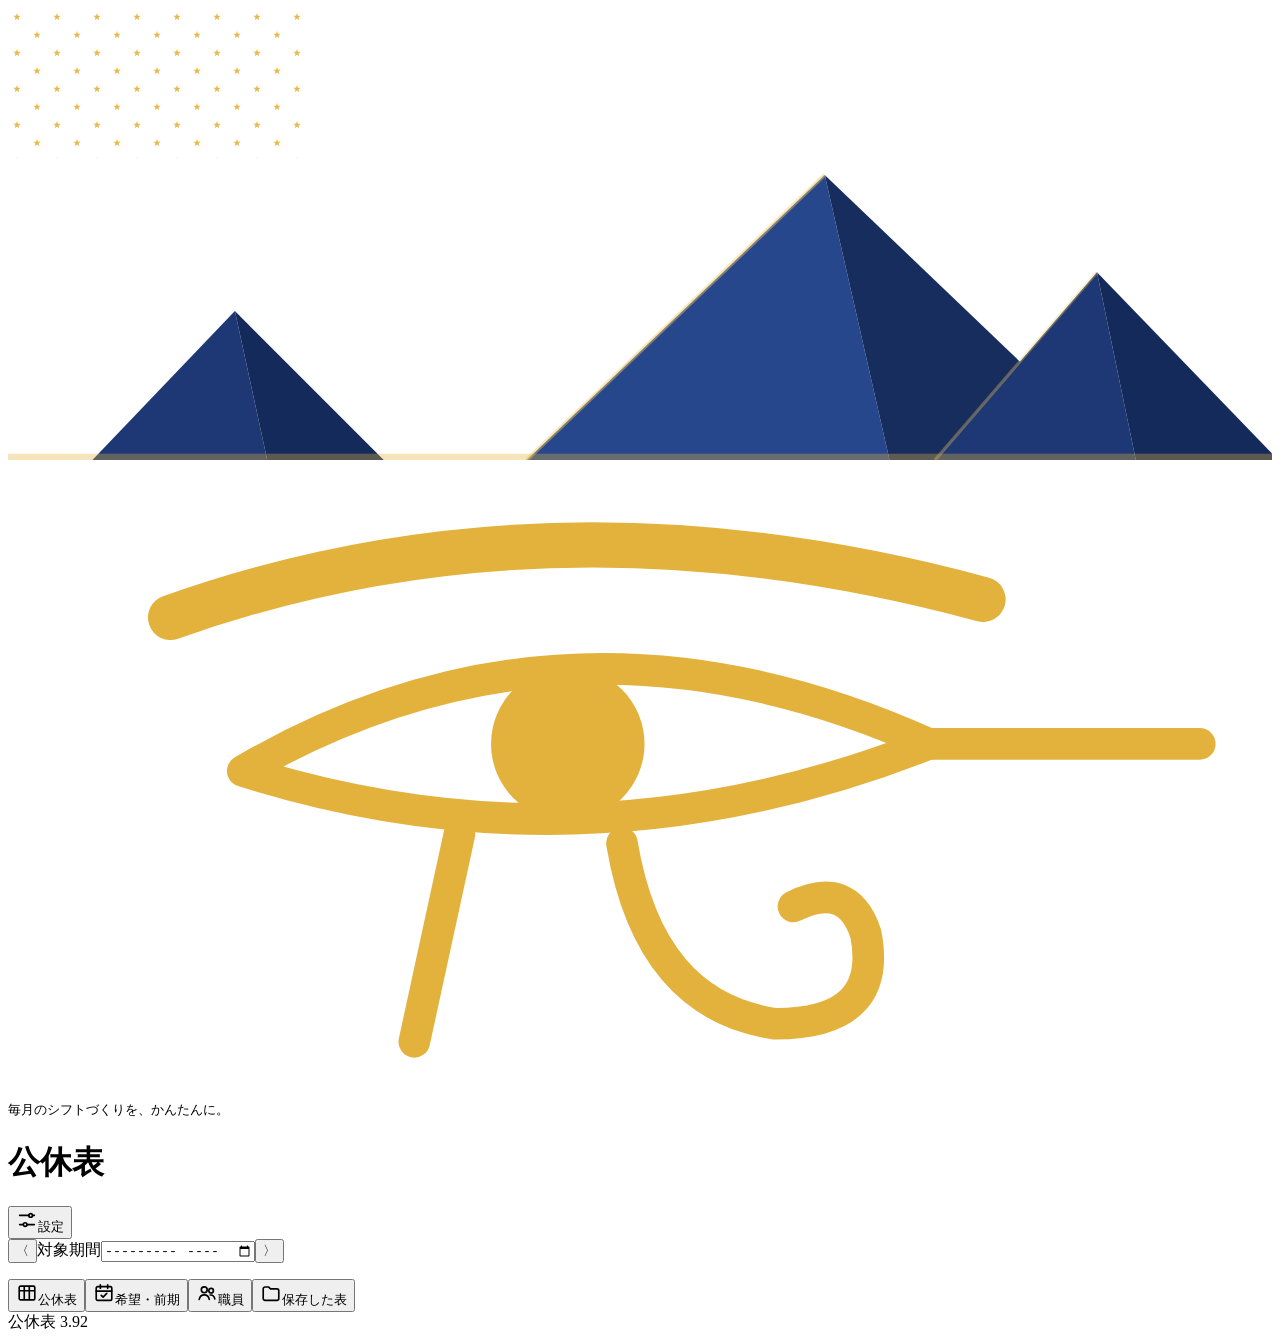
==== commit c4e0b9c4: "3.92 例外の説明と作成結果の受け取り・再保存を修正" ====
--- a/public/index.html
+++ b/public/index.html
@@ -1,5 +1,5 @@
 <!doctype html>
-<html lang="ja"><head><meta charset="utf-8"><meta name="viewport" content="width=device-width,initial-scale=1,viewport-fit=cover"><meta name="theme-color" content="#0f1d3d"><meta name="description" content="希望休と勤務条件を守って作る、見やすい公休表。"><title>公休表</title><link rel="preconnect" href="https://fonts.googleapis.com"><link rel="preconnect" href="https://fonts.gstatic.com" crossorigin><link rel="stylesheet" href="https://fonts.googleapis.com/css2?family=Zen+Antique&amp;family=Zen+Kaku+Gothic+New:wght@400;500;700&amp;display=swap"><link rel="stylesheet" href="/mobile.css?v=104"><script src="/overtime-preference.js?v=104" defer></script><script src="/consecutive-rest.js?v=104" defer></script><script src="/overtime-cycles.js?v=104" defer></script><script src="/auto-holiday-policy.js?v=104" defer></script><script src="/roster-storage.js?v=104" defer></script><script src="/creation-workflow.js?v=104" defer></script><script src="/auto-creation-workflow.js?v=104" defer></script><script src="/background-job.js?v=104" defer></script><script src="/auto-roster-ui.js?v=104" defer></script><script src="/mobile.js?v=104" defer></script></head>
+<html lang="ja"><head><meta charset="utf-8"><meta name="viewport" content="width=device-width,initial-scale=1,viewport-fit=cover"><meta name="theme-color" content="#0f1d3d"><meta name="description" content="希望休と勤務条件を守って作る、見やすい公休表。"><title>公休表</title><link rel="preconnect" href="https://fonts.googleapis.com"><link rel="preconnect" href="https://fonts.gstatic.com" crossorigin><link rel="stylesheet" href="https://fonts.googleapis.com/css2?family=Zen+Antique&amp;family=Zen+Kaku+Gothic+New:wght@400;500;700&amp;display=swap"><link rel="stylesheet" href="/mobile.css?v=105"><script src="/overtime-preference.js?v=105" defer></script><script src="/consecutive-rest.js?v=105" defer></script><script src="/overtime-cycles.js?v=105" defer></script><script src="/auto-holiday-policy.js?v=105" defer></script><script src="/roster-storage.js?v=105" defer></script><script src="/creation-workflow.js?v=105" defer></script><script src="/auto-creation-workflow.js?v=105" defer></script><script src="/background-job.js?v=105" defer></script><script src="/auto-roster-ui.js?v=105" defer></script><script src="/mobile.js?v=105" defer></script></head>
 <body><header class="top">
 <svg class="eg-sky" aria-hidden="true" focusable="false"><defs><pattern id="eg-stars" width="40" height="36" patternUnits="userSpaceOnUse"><polygon fill="#e9b949" points="0,-4 0.94,-1.3 3.8,-1.24 1.52,0.5 2.35,3.24 0,1.6 -2.35,3.24 -1.52,0.5 -3.8,-1.24 -0.94,-1.3" transform="translate(9 9)"/><polygon fill="#e9b949" points="0,-4 0.94,-1.3 3.8,-1.24 1.52,0.5 2.35,3.24 0,1.6 -2.35,3.24 -1.52,0.5 -3.8,-1.24 -0.94,-1.3" transform="translate(29 27)"/></pattern></defs><rect width="100%" height="100%" fill="url(#eg-stars)"/></svg>
 <span class="eg-moon" aria-hidden="true"></span>
@@ -13,4 +13,4 @@
 <section id="view" aria-live="polite"></section></main>
 <div id="toast" role="status" aria-live="polite" hidden></div><nav class="bottom" aria-label="画面の切り替え"><button data-tab="schedule" aria-current="page"><span aria-hidden="true"><svg viewBox="0 0 24 24" width="22" height="22" fill="none" stroke="currentColor" stroke-width="1.8" focusable="false"><rect x="3.5" y="4.5" width="17" height="15" rx="1.5"/><path d="M3.5 9.5h17M9 4.5v15M14.5 4.5v15"/></svg></span>公休表</button><button data-tab="requests"><span aria-hidden="true"><svg viewBox="0 0 24 24" width="22" height="22" fill="none" stroke="currentColor" stroke-width="1.8" stroke-linecap="round" stroke-linejoin="round" focusable="false"><rect x="3.5" y="5" width="17" height="15" rx="1.5"/><path d="M3.5 10h17M8 3v4M16 3v4M9 14.5l2 2 4-4"/></svg></span>希望・前期</button><button data-tab="staff"><span aria-hidden="true"><svg viewBox="0 0 24 24" width="22" height="22" fill="none" stroke="currentColor" stroke-width="1.8" stroke-linecap="round" focusable="false"><circle cx="9" cy="8.5" r="3.2"/><path d="M3.5 19c.6-3.2 2.8-5 5.5-5s4.9 1.8 5.5 5"/><circle cx="16.5" cy="9.5" r="2.5"/><path d="M15.5 14.2c2.4-.2 4.4 1.3 5 4.3"/></svg></span>職員</button><button data-tab="saved"><span aria-hidden="true"><svg viewBox="0 0 24 24" width="22" height="22" fill="none" stroke="currentColor" stroke-width="1.8" stroke-linejoin="round" focusable="false"><path d="M3.5 7.5a2 2 0 0 1 2-2h4l2 2h7a2 2 0 0 1 2 2v8.5a2 2 0 0 1-2 2h-13a2 2 0 0 1-2-2z"/></svg></span>保存した表</button></nav>
 <dialog id="dialog"><div id="dialog-body"></div></dialog><input type="file" id="import" accept=".json" hidden>
-<footer>公休表 3.91</footer></body></html>
+<footer>公休表 3.92</footer></body></html>
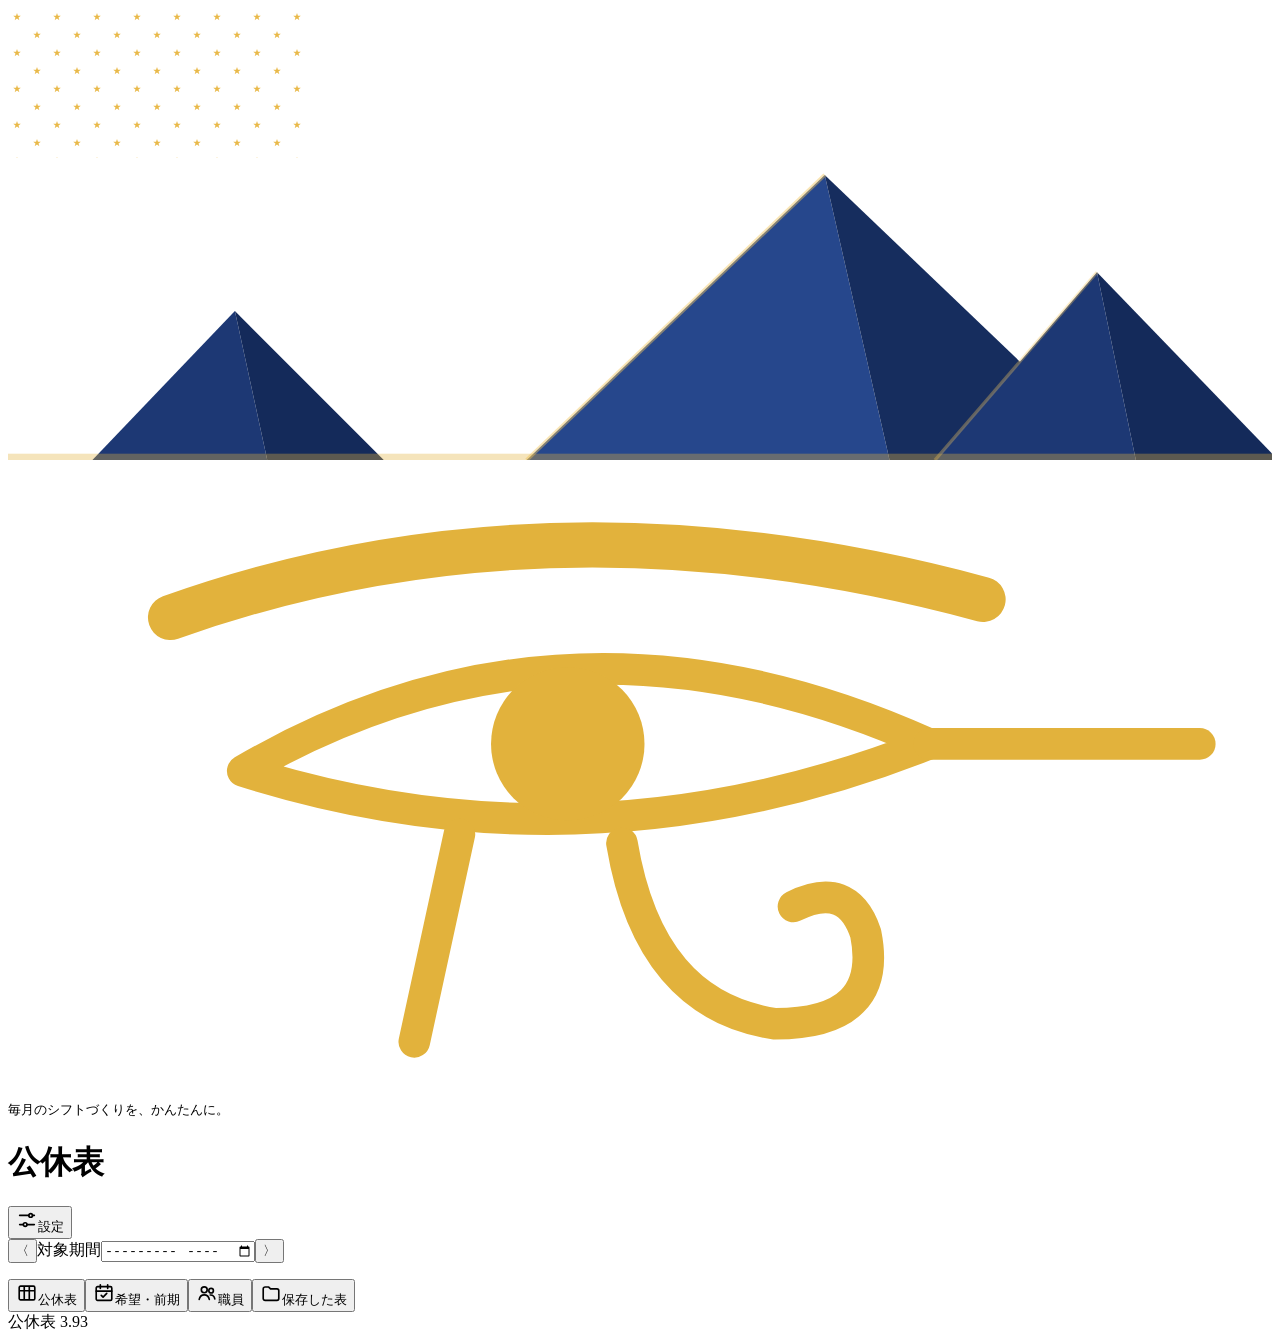
==== commit 98cca2c0: "3.93 新規作成の表示前に追加改善し、同点の勤務配置を保持" ====
--- a/public/index.html
+++ b/public/index.html
@@ -1,5 +1,5 @@
 <!doctype html>
-<html lang="ja"><head><meta charset="utf-8"><meta name="viewport" content="width=device-width,initial-scale=1,viewport-fit=cover"><meta name="theme-color" content="#0f1d3d"><meta name="description" content="希望休と勤務条件を守って作る、見やすい公休表。"><title>公休表</title><link rel="preconnect" href="https://fonts.googleapis.com"><link rel="preconnect" href="https://fonts.gstatic.com" crossorigin><link rel="stylesheet" href="https://fonts.googleapis.com/css2?family=Zen+Antique&amp;family=Zen+Kaku+Gothic+New:wght@400;500;700&amp;display=swap"><link rel="stylesheet" href="/mobile.css?v=105"><script src="/overtime-preference.js?v=105" defer></script><script src="/consecutive-rest.js?v=105" defer></script><script src="/overtime-cycles.js?v=105" defer></script><script src="/auto-holiday-policy.js?v=105" defer></script><script src="/roster-storage.js?v=105" defer></script><script src="/creation-workflow.js?v=105" defer></script><script src="/auto-creation-workflow.js?v=105" defer></script><script src="/background-job.js?v=105" defer></script><script src="/auto-roster-ui.js?v=105" defer></script><script src="/mobile.js?v=105" defer></script></head>
+<html lang="ja"><head><meta charset="utf-8"><meta name="viewport" content="width=device-width,initial-scale=1,viewport-fit=cover"><meta name="theme-color" content="#0f1d3d"><meta name="description" content="希望休と勤務条件を守って作る、見やすい公休表。"><title>公休表</title><link rel="preconnect" href="https://fonts.googleapis.com"><link rel="preconnect" href="https://fonts.gstatic.com" crossorigin><link rel="stylesheet" href="https://fonts.googleapis.com/css2?family=Zen+Antique&amp;family=Zen+Kaku+Gothic+New:wght@400;500;700&amp;display=swap"><link rel="stylesheet" href="/mobile.css?v=106"><script src="/overtime-preference.js?v=106" defer></script><script src="/consecutive-rest.js?v=106" defer></script><script src="/overtime-cycles.js?v=106" defer></script><script src="/auto-holiday-policy.js?v=106" defer></script><script src="/roster-storage.js?v=106" defer></script><script src="/creation-workflow.js?v=106" defer></script><script src="/auto-creation-workflow.js?v=106" defer></script><script src="/background-job.js?v=106" defer></script><script src="/auto-roster-ui.js?v=106" defer></script><script src="/mobile.js?v=106" defer></script></head>
 <body><header class="top">
 <svg class="eg-sky" aria-hidden="true" focusable="false"><defs><pattern id="eg-stars" width="40" height="36" patternUnits="userSpaceOnUse"><polygon fill="#e9b949" points="0,-4 0.94,-1.3 3.8,-1.24 1.52,0.5 2.35,3.24 0,1.6 -2.35,3.24 -1.52,0.5 -3.8,-1.24 -0.94,-1.3" transform="translate(9 9)"/><polygon fill="#e9b949" points="0,-4 0.94,-1.3 3.8,-1.24 1.52,0.5 2.35,3.24 0,1.6 -2.35,3.24 -1.52,0.5 -3.8,-1.24 -0.94,-1.3" transform="translate(29 27)"/></pattern></defs><rect width="100%" height="100%" fill="url(#eg-stars)"/></svg>
 <span class="eg-moon" aria-hidden="true"></span>
@@ -13,4 +13,4 @@
 <section id="view" aria-live="polite"></section></main>
 <div id="toast" role="status" aria-live="polite" hidden></div><nav class="bottom" aria-label="画面の切り替え"><button data-tab="schedule" aria-current="page"><span aria-hidden="true"><svg viewBox="0 0 24 24" width="22" height="22" fill="none" stroke="currentColor" stroke-width="1.8" focusable="false"><rect x="3.5" y="4.5" width="17" height="15" rx="1.5"/><path d="M3.5 9.5h17M9 4.5v15M14.5 4.5v15"/></svg></span>公休表</button><button data-tab="requests"><span aria-hidden="true"><svg viewBox="0 0 24 24" width="22" height="22" fill="none" stroke="currentColor" stroke-width="1.8" stroke-linecap="round" stroke-linejoin="round" focusable="false"><rect x="3.5" y="5" width="17" height="15" rx="1.5"/><path d="M3.5 10h17M8 3v4M16 3v4M9 14.5l2 2 4-4"/></svg></span>希望・前期</button><button data-tab="staff"><span aria-hidden="true"><svg viewBox="0 0 24 24" width="22" height="22" fill="none" stroke="currentColor" stroke-width="1.8" stroke-linecap="round" focusable="false"><circle cx="9" cy="8.5" r="3.2"/><path d="M3.5 19c.6-3.2 2.8-5 5.5-5s4.9 1.8 5.5 5"/><circle cx="16.5" cy="9.5" r="2.5"/><path d="M15.5 14.2c2.4-.2 4.4 1.3 5 4.3"/></svg></span>職員</button><button data-tab="saved"><span aria-hidden="true"><svg viewBox="0 0 24 24" width="22" height="22" fill="none" stroke="currentColor" stroke-width="1.8" stroke-linejoin="round" focusable="false"><path d="M3.5 7.5a2 2 0 0 1 2-2h4l2 2h7a2 2 0 0 1 2 2v8.5a2 2 0 0 1-2 2h-13a2 2 0 0 1-2-2z"/></svg></span>保存した表</button></nav>
 <dialog id="dialog"><div id="dialog-body"></div></dialog><input type="file" id="import" accept=".json" hidden>
-<footer>公休表 3.92</footer></body></html>
+<footer>公休表 3.93</footer></body></html>
